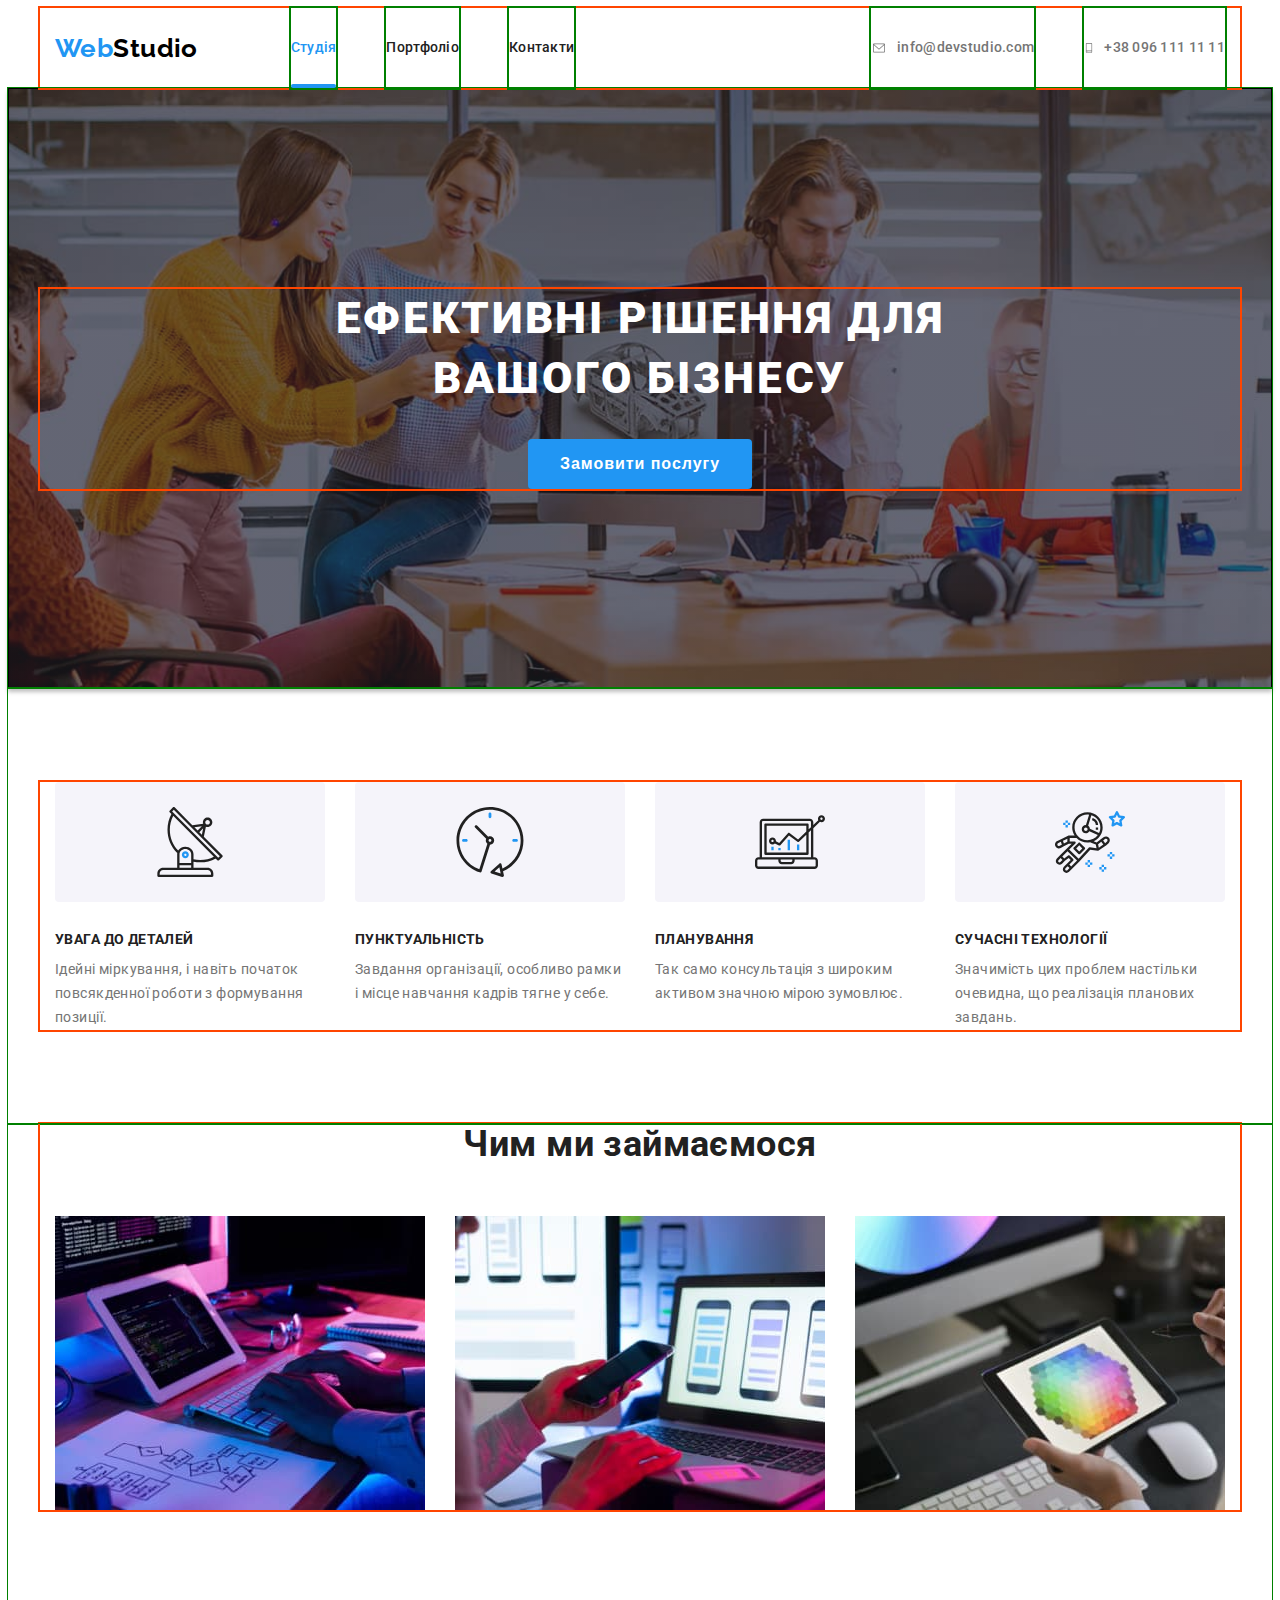
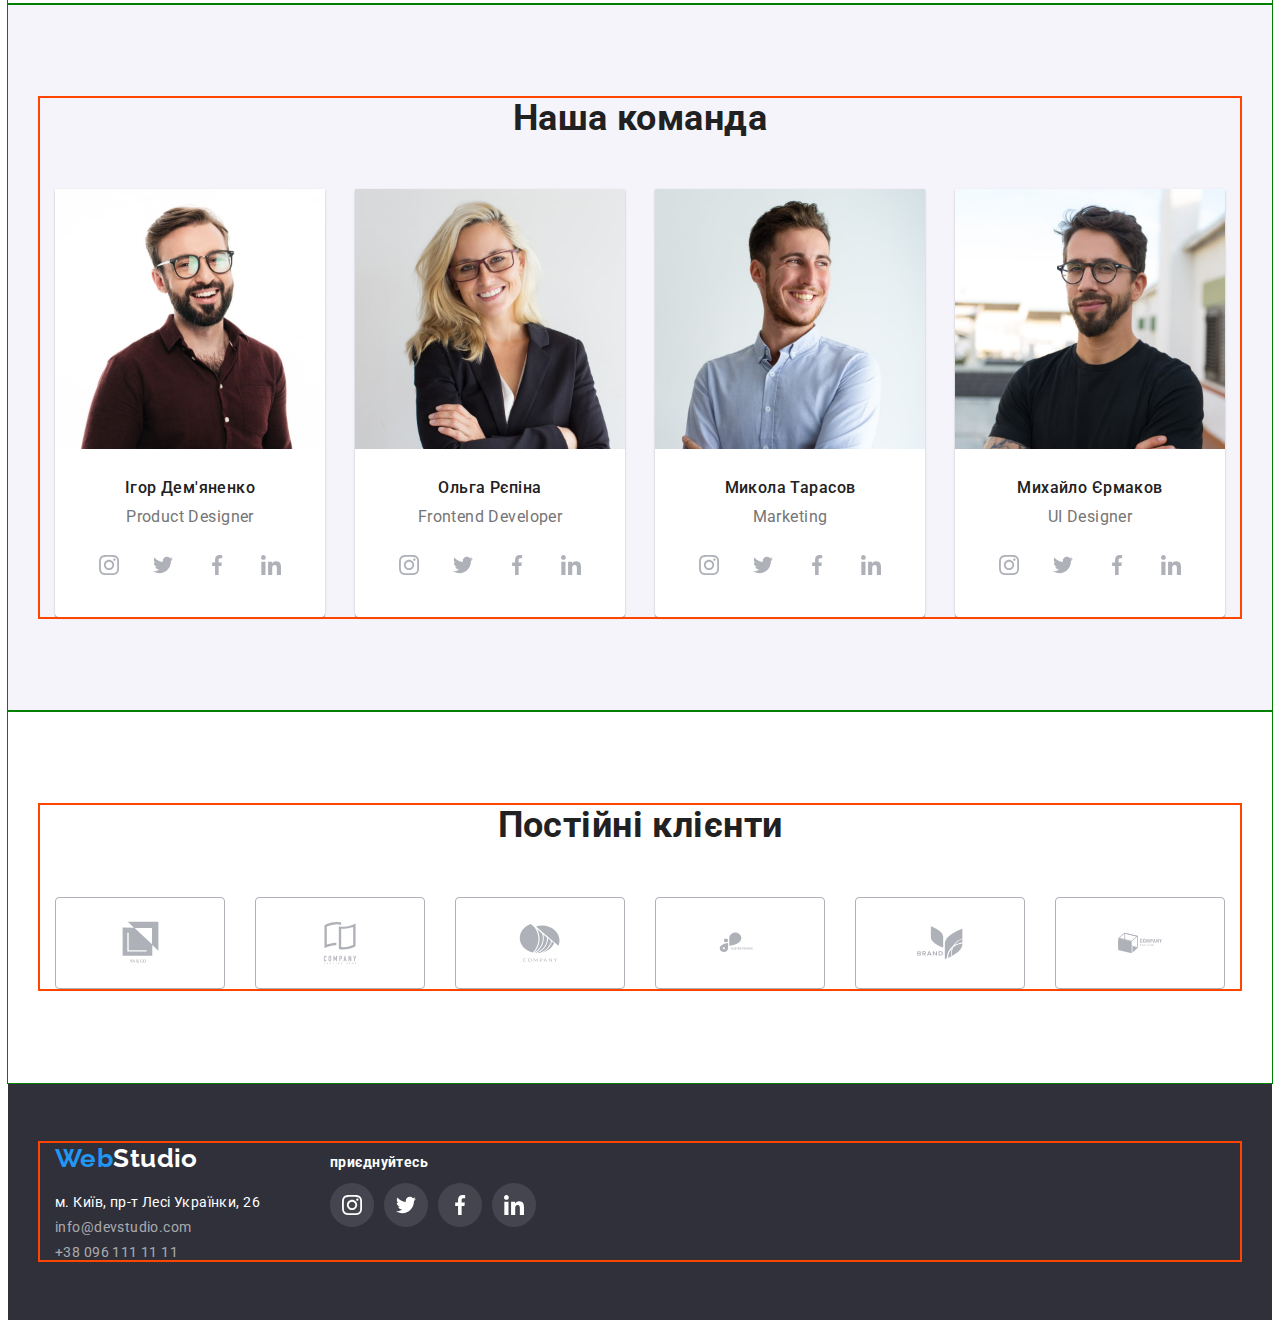
==== index.html @ ddd6ce4f "Initial commit" ====
<!DOCTYPE html>
<html lang="uk">
  <head>
    <meta charset="UTF-8" />
    <meta http-equiv="X-UA-Compatible" content="IE=edge" />
    <meta name="viewport" content="width=device-width, initial-scale=1.0" />

    <title>WebStudio</title>
    <!-- favicon -->
    <link rel="apple-touch-icon" sizes="180x180" href="./favicon/" />
    <link rel="icon" type="image/png" sizes="32x32" href="./favicon//favicon-32x32.png" />
    <link rel="icon" type="image/png" sizes="16x16" href="./favicon//favicon-16x16.png" />
    <link rel="manifest" href="./favicon//site.webmanifest" />
    <link rel="mask-icon" href="./favicon//safari-pinned-tab.svg" color="#5bbad5" />
    <meta name="msapplication-TileColor" content="#da532c" />
    <meta name="theme-color" content="#ffffff" />

    <!-- fonts -->
    <link rel="preconnect" href="https://fonts.googleapis.com" />
    <link rel="preconnect" href="https://fonts.gstatic.com" crossorigin />
    <link
      href="https://fonts.googleapis.com/css2?family=Raleway:wght@700&family=Roboto:wght@400;500;700;900&display=swap"
      rel="stylesheet"
    />

    <!-- --normolize-- -->
    <link
      rel="stylesheet"
      href="https://cdnjs.cloudflare.com/ajax/libs/modern-normalize/1.1.0/modern-normalize.min.css"
      integrity="sha512-wpPYUAdjBVSE4KJnH1VR1HeZfpl1ub8YT/NKx4PuQ5NmX2tKuGu6U/JRp5y+Y8XG2tV+wKQpNHVUX03MfMFn9Q=="
      crossorigin="anonymous"
      referrerpolicy="no-referrer"
    />
    <!-- style -->
    <link rel="stylesheet" href="./styles/style.css" />
  </head>

  <body>
    <header class="header">
      <div class="header-conteiner container">
        <nav class="header-nav">
          <a class="logo link" lang="en" href="./index.html"
            >Web<span class="header-logo-color">Studio</span></a
          >
          <ul class="header-menu list">
            <li class="header-menu-item item">
              <a class="header-nav-link link current" href="./index.html">Студія</a>
            </li>
            <li class="header-menu-item item">
              <a class="header-nav-link link" href="./portfolio.html">Портфоліо</a>
            </li>
            <li class="header-menu-item item">
              <a class="header-nav-link link" href="">Контакти</a>
            </li>
          </ul>
        </nav>
        <ul class="contacts-nav list">
          <li class="header-contacs-item item">
            <a class="header-contacs link" href="mailto:info@devstudio.com">
              <svg class="contacts-icon icon" width="16" ; height="12" ;>
                <use href="./images/sprite_orig.svg#icon-envelope"></use>
              </svg>
              info@devstudio.com
            </a>
          </li>
          <li class="header-contacs-item item">
            <a class="header-contacs link" href="tel:+380961111111"
              ><svg class="contacts-icon icon" width="10" ; height="16" ;>
                <use href="./images/sprite_orig.svg#icon-phone"></use>
              </svg>
              +38 096 111 11 11
            </a>
          </li>
        </ul>
      </div>
    </header>

    <main>
      <!-- ------------- HERO ---------------- -->
      <section class="hero section">
        <div class="container">
          <h1 class="hero-title">Ефективні рішення для вашого бізнесу</h1>
          <button class="hero-button" type="button">Замовити послугу</button>
        </div>
      </section>

      <!-- ------------ ADVANTAGE ----------- -->

      <section class="advantage section">
        <!-- прихований заголовок -->
        <div class="container">
          <h2 class=".section-title visually-hidden">Переваги</h2>
          <ul class="advantage-list list">
            <li class="advantage-item icon-antenna">
              <div class="advantage-icon-wrapper">
                <svg class="advantage-icon" width="70px" ; height="70px" ;>
                  <use href="./images/sprite_orig.svg#icon-antenna"></use>
                </svg>
              </div>
              <h3 class="advantage-title">УВАГА ДО ДЕТАЛЕЙ</h3>
              <p class="advantage-text">
                Ідейні міркування, і навіть початок повсякденної роботи з формування позиції.
              </p>
            </li>
            <li class="advantage-item icon-clock">
              <div class="advantage-icon-wrapper">
                <svg class="advantage-icon" width="70px" ; height="70px" ;>
                  <use href="./images/sprite_orig.svg#icon-clock"></use>
                </svg>
              </div>
              <h3 class="advantage-title">ПУНКТУАЛЬНІСТЬ</h3>
              <p class="advantage-text">
                Завдання організації, особливо рамки і місце навчання кадрів тягне у себе.
              </p>
            </li>
            <li class="advantage-item icon-diagram">
              <div class="advantage-icon-wrapper">
                <svg class="advantage-icon" width="70px" ; height="70px" ;>
                  <use href="./images/sprite_orig.svg#icon-diagram"></use>
                </svg>
              </div>
              <h3 class="advantage-title">ПЛАНУВАННЯ</h3>
              <p class="advantage-text">
                Так само консультація з широким активом значною мірою зумовлює.
              </p>
            </li>
            <li class="advantage-item icon-astronaut">
              <div class="advantage-icon-wrapper">
                <svg class="advantage-icon" width="70px" ; height="70px" ;>
                  <use href="./images/sprite_orig.svg#icon-astronaut"></use>
                </svg>
              </div>
              <h3 class="advantage-title">СУЧАСНІ ТЕХНОЛОГІЇ</h3>
              <p class="advantage-text">
                Значимість цих проблем настільки очевидна, що реалізація планових завдань.
              </p>
            </li>
          </ul>
        </div>
      </section>
      <!-- ------------ ACTION ------------ -->

      <section class="action section">
        <div class="container">
          <h2 class="section-title">Чим ми займаємося</h2>
          <ul class="action-list list">
            <li class="action-img item">
              <img src="./images/img1.jpg" alt="Посилвння на курс №1" width="370" />
            </li>
            <li class="action-img item">
              <img src="./images/img2.jpg" alt="Посилвння на курс №2" width="370" />
            </li>
            <li class="action-img item">
              <img src="./images/img3.jpg" alt="Посилвння на курс №3" width="370" />
            </li>
          </ul>
        </div>
      </section>

      <!------------------ TEAM ---------------->

      <section class="team section">
        <div class="container">
          <h2 class="section-title">Наша команда</h2>
          <ul class="team-list list">
            <li class="team-item item">
              <img
                class="team-img"
                src="./images/ProductDesigner.jpg"
                alt="Фото Дизайнера "
                width="270"
              />
              <h3 class="team-title">Ігор Дем'яненко</h3>
              <p class="team-text" lang="en">Product Designer</p>
              <div class="team-social">
                <ul class="team-social-list list">
                  <li class="team-social-item item">
                    <a
                      class="team-soc-link link"
                      href="https://www.instagram.com/"
                      target="_blank"
                      rel="noopenet noreferrer nofollow"
                    >
                      <svg class="team-icon icon" width="20px" height="20px">
                        <use href="./images/sprite_orig.svg#icon-instagram"></use>
                      </svg>
                    </a>
                  </li>
                  <li class="team-social-item item">
                    <a
                      class="team-soc-link link"
                      href="https://twitter.com/?lang=ru"
                      target="_blank"
                      rel="noopenet noreferrer nofollow"
                    >
                      <svg class="team-icon icon" width="20" height="20">
                        <use href="./images/sprite_orig.svg#icon-twitter"></use>
                      </svg>
                    </a>
                  </li>
                  <li class="team-social-item item">
                    <a
                      class="team-soc-link link"
                      href="https://www.facebook.com/"
                      target="_blank"
                      rel="noopenet noreferrer nofollow"
                    >
                      <svg class="team-icon icon" width="20" height="20">
                        <use href="./images/sprite_orig.svg#icon-facebook"></use>
                      </svg>
                    </a>
                  </li>
                  <li class="team-social-item item">
                    <a
                      class="team-soc-link link"
                      href="https://www.linkedin.com/"
                      target="_blank"
                      rel="noopenet noreferrer nofollow"
                      ><svg class="team-icon icon" width="20" height="20">
                        <use href="./images/sprite_orig.svg#icon-linkedin"></use>
                      </svg>
                    </a>
                  </li>
                </ul>
              </div>
            </li>
            <li class="team-item item">
              <img
                class="team-img"
                src="./images/FrontendDeveloper.jpg"
                alt="Фото Фронтенд-розробника"
                width="270"
              />
              <h3 class="team-title">Ольга Рєпіна</h3>
              <p class="team-text">Frontend Developer</p>
              <div class="team-social">
                <ul class="team-social-list list">
                  <li class="team-social-item item">
                    <a
                      class="team-soc-link link"
                      href="https://www.instagram.com/"
                      target="_blank"
                      rel="noopenet noreferrer nofollow"
                    >
                      <svg class="team-icon icon" width="20px" height="20px">
                        <use href="./images/sprite_orig.svg#icon-instagram"></use>
                      </svg>
                    </a>
                  </li>
                  <li class="team-social-item item">
                    <a
                      class="team-soc-link link"
                      href="https://twitter.com/?lang=ru"
                      target="_blank"
                      rel="noopenet noreferrer nofollow"
                    >
                      <svg class="team-icon icon" width="20" height="20">
                        <use href="./images/sprite_orig.svg#icon-twitter"></use>
                      </svg>
                    </a>
                  </li>
                  <li class="team-social-item item">
                    <a
                      class="team-soc-link link"
                      href="https://www.facebook.com/"
                      target="_blank"
                      rel="noopenet noreferrer nofollow"
                    >
                      <svg class="team-icon icon" width="20" height="20">
                        <use href="./images/sprite_orig.svg#icon-facebook"></use>
                      </svg>
                    </a>
                  </li>
                  <li class="team-social-item item">
                    <a
                      class="team-soc-link link"
                      href="https://www.linkedin.com/"
                      target="_blank"
                      rel="noopenet noreferrer nofollow"
                      ><svg class="team-icon icon" width="20" height="20">
                        <use href="./images/sprite_orig.svg#icon-linkedin"></use>
                      </svg>
                    </a>
                  </li>
                </ul>
              </div>
            </li>
            <li class="team-item item">
              <img
                class="team-img"
                src="./images/Marketing.jpg"
                alt="Фото маркитолога"
                width="270"
              />
              <h3 class="team-title">Микола Тарасов</h3>
              <p class="team-text" lang="en">Marketing</p>
              <div class="team-social">
                <ul class="team-social-list list">
                  <li class="team-social-item item">
                    <a
                      class="team-soc-link link"
                      href="https://www.instagram.com/"
                      target="_blank"
                      rel="noopenet noreferrer nofollow"
                    >
                      <svg class="team-icon icon" width="20px" height="20px">
                        <use href="./images/sprite_orig.svg#icon-instagram"></use>
                      </svg>
                    </a>
                  </li>
                  <li class="team-social-item item">
                    <a
                      class="team-soc-link link"
                      href="https://twitter.com/?lang=ru"
                      target="_blank"
                      rel="noopenet noreferrer nofollow"
                    >
                      <svg class="team-icon icon" width="20" height="20">
                        <use href="./images/sprite_orig.svg#icon-twitter"></use>
                      </svg>
                    </a>
                  </li>
                  <li class="team-social-item item">
                    <a
                      class="team-soc-link link"
                      href="https://www.facebook.com/"
                      target="_blank"
                      rel="noopenet noreferrer nofollow"
                    >
                      <svg class="team-icon icon" width="20" height="20">
                        <use href="./images/sprite_orig.svg#icon-facebook"></use>
                      </svg>
                    </a>
                  </li>
                  <li class="team-social-item item">
                    <a
                      class="team-soc-link link"
                      href="https://www.linkedin.com/"
                      target="_blank"
                      rel="noopenet noreferrer nofollow"
                      ><svg class="team-icon icon" width="20" height="20">
                        <use href="./images/sprite_orig.svg#icon-linkedin"></use>
                      </svg>
                    </a>
                  </li>
                </ul>
              </div>
            </li>
            <li class="team-item item">
              <img
                class="team-img"
                src="./images/UIDesigner.jpg"
                alt="фото Дизайнера інтерфейсу користувача"
                width="270"
              />
              <h3 class="team-title">Михайло Єрмаков</h3>
              <p class="team-text" lang="en">UI Designer</p>
              <div class="team-social">
                <ul class="team-social-list list">
                  <li class="team-social-item item">
                    <a
                      class="team-soc-link link"
                      href="https://www.instagram.com/"
                      target="_blank"
                      rel="noopenet noreferrer nofollow"
                    >
                      <svg class="team-icon icon" width="20px" height="20px">
                        <use href="./images/sprite_orig.svg#icon-instagram"></use>
                      </svg>
                    </a>
                  </li>
                  <li class="team-social-item item">
                    <a
                      class="team-soc-link link"
                      href="https://twitter.com/?lang=ru"
                      target="_blank"
                      rel="noopenet noreferrer nofollow"
                    >
                      <svg class="team-icon icon" width="20" height="20">
                        <use href="./images/sprite_orig.svg#icon-twitter"></use>
                      </svg>
                    </a>
                  </li>
                  <li class="team-social-item item">
                    <a
                      class="team-soc-link link"
                      href="https://www.facebook.com/"
                      target="_blank"
                      rel="noopenet noreferrer nofollow"
                    >
                      <svg class="team-icon icon" width="20" height="20">
                        <use href="./images/sprite_orig.svg#icon-facebook"></use>
                      </svg>
                    </a>
                  </li>
                  <li class="team-social-item item">
                    <a
                      class="team-soc-link link"
                      href="https://www.linkedin.com/"
                      target="_blank"
                      rel="noopenet noreferrer nofollow"
                      ><svg class="team-icon icon" width="20" height="20">
                        <use href="./images/sprite_orig.svg#icon-linkedin"></use>
                      </svg>
                    </a>
                  </li>
                </ul>
              </div>
            </li>
          </ul>
        </div>
      </section>
      <!-- -------------- CLIENT -------------- -->
      <section class="client section">
        <div class="container">
          <h2 class="section-title">Постійні клієнти</h2>
          <ul class="client-list list">
            <li class="client-item item">
              <a class="client-link link" href="">
                <svg class="client-icon-soc icon" width="41px" height="46.7px">
                  <use href="./images/sprite_orig.svg#icon-client-1"></use>
                </svg>
              </a>
            </li>
            <li class="client-item item">
              <a class="client-link link" href="">
                <svg class="client-icon-soc icon" width="42px" height="52px">
                  <use href="./images/sprite_orig.svg#icon-client-2"></use>
                </svg>
              </a>
            </li>
            <li class="client-item item">
              <a class="client-link link" href="">
                <svg class="client-icon-soc icon" width="43.46px" height="41.18px">
                  <use href="./images/sprite_orig.svg#icon-client-3"></use>
                </svg>
              </a>
            </li>
            <li class="client-item item">
              <a class="client-link link" href="">
                <svg class="client-icon-soc icon" wight="84.44px" height="40.62px">
                  <use href="./images/sprite_orig.svg#icon-client-4"></use>
                </svg>
              </a>
            </li>
            <li class="client-item item">
              <a class="client-link link" href=""
                ><svg class="client-icon-soc icon" wight="63.54px" height="45.43px">
                  <use href="./images/sprite_orig.svg#icon-client-5"></use>
                </svg>
              </a>
            </li>
            <li class="client-item item">
              <a class="client-link link" href="">
                <svg class="client-icon-soc icon" wight="93.79x" height="43.79px">
                  <use href="./images/sprite_orig.svg#icon-client-6"></use>
                </svg>
              </a>
            </li>
          </ul>
        </div>
      </section>
    </main>

    <!-- -------------- FOOTER -------------- -->

    <footer class="footer">
      <div class="footer-wrapper container">
        <div class="position-footer">
          <a class="logo link" href="./index.html" lang="en">
            Web<span class="footeer-logo-color">Studio</span></a
          >
          <address class="addres">
            <ul class="section-list list">
              <li class="addres-item item">
                <a
                  class="addres-map link"
                  href="https://goo.gl/maps/US4AF3qVMDQXfiKQA"
                  target="_blank"
                  rel="noopenet noreferrer nofollow"
                >
                  м. Київ, пр-т Лесі Українки, 26
                </a>
              </li>
              <li class="addres-item item">
                <a class="addres-link link" href="malito:info@devstudio.com">
                  info@devstudio.com
                </a>
              </li>
              <li class="addres-item item">
                <a class="addres-link link" href="tel:+380961111111"> +38 096 111 11 11 </a>
              </li>
            </ul>
          </address>
        </div>
        <div class="position">
          <p class="social-text">приєднуйтесь</p>
          <ul class="social-list list">
            <li class="social-item item">
              <a
                class="social-link link aria-label='instagram'"
                href="https://www.instagram.com/"
                target="_blank"
                rel="noopenet noreferrer nofollow"
              >
                <svg class="foter-soc-icon" width="20px" heigh="20px">
                  <use href="./images/sprite_orig.svg#icon-instagram"></use>
                </svg>
              </a>
            </li>
            <li class="social-item item">
              <a
                class="social-link link aria-label='twiter'"
                href="https://twitter.com/?lang=ru"
                target="_blank"
                rel="noopenet noreferrer nofollow"
              >
                <svg class="foter-soc-icon" width="20px" heigh="20px">
                  <use href="./images/sprite_orig.svg#icon-twitter"></use>
                </svg>
              </a>
            </li>
            <li class="social-item item">
              <a
                class="social-link link aria-label='facebook'"
                href="https://www.facebook.com/"
                target="_blank"
                rel="noopenet noreferrer nofollow"
              >
                <svg class="foter-soc-icon" width="20px" heigh="20px">
                  <use href="./images/sprite_orig.svg#icon-facebook"></use>
                </svg>
              </a>
            </li>
            <li class="social-item item">
              <a
                class="social-link link aria-label='linkidin'"
                href="https://www.linkedin.com/"
                target="_blank"
                rel="noopenet noreferrer nofollow"
              >
                <svg class="foter-soc-icon" width="20px" heigh="20px">
                  <use href="./images/sprite_orig.svg#icon-linkedin"></use>
                </svg>
              </a>
            </li>
          </ul>
        </div>
      </div>
    </footer>
  </body>
</html>
---- styles/style.css ----
/*------------- ROOT -------------*/
:root {
  --main-text-color: #212121;
  --main-fonts-family: 'Roboto', sans-serif;
  --main-backgraund-color: #ffffff;

  --content-text-colot: #757575;
  --second-text-color: #ffffff;
  --accent-color: #2196f3;

  --bacgraund-color: #2f303a;
  --second-backgraund-color: #f5f4fa;
}
/*-------------reset-------------*/

html {
  box-sizing: border-box;
}

*,
*::after,
*::before {
  box-sizing: inherit;
}
/* Стили для обнуления верхних отступов у элементов */
h1,
h2,
h3,
h4,
h5,
h6,
p {
  margin: 0;
}
/* Класс для обнуления базовых свойств у списков (ul) */
.list {
  list-style: none;
  padding-left: 0;
  margin: 0;
}
/* Класс для обнуления базовых свойств у ссылок */
.link {
  text-decoration: none;
  color: inherit;
}
/* Свойства для корректного отображения картинок */
img {
  display: block;
  max-width: 100%;
  height: auto;
}
/* Свойства для обнуления курсива у address */

address {
  font-style: normal;
}

/* utils */
.container {
  width: 1200px;
  padding-left: 15px;
  padding-right: 15px;
  margin: 0 auto;

  outline: 2px solid orangered;
}

.section {
  padding: 94px 0px;
  outline: 1px solid green;
}

/* .icon {
  fill: #afb1b8;
} */

.visually-hidden {
  position: absolute;
  width: 1px;
  height: 1px;
  margin: -1px;
  border: 0;
  padding: 0;
  white-space: nowrap;
  clip-path: inset(100%);
  clip: rect(0 0 0 0);
  overflow: hidden;
}

/*------------- ALL -------------*/
body {
  font-family: var(--main-fonts-family);
  letter-spacing: 0.03em;
  font-size: 14px;
  color: var(--main-text-color);
  background-color: var(--main-backgraund-color);
}

/*------------- HEADER -------------*/

.header-conteiner {
  display: flex;
}

.header-nav {
  display: flex;
  align-items: center;
}

.header-menu {
  display: flex;
  margin-left: 93px;
}

.contacts-nav {
  display: flex;
  margin-left: auto;
}

.logo {
  font-family: Raleway, sans-serif;
  font-weight: 700;
  font-size: 26px;
  line-height: 1.19;
  color: var(--accent-color);
}
.header-logo-color {
  color: #000000;
}

.header-menu-item:not(:last-child) {
  margin-right: 50px;
}

.header-nav-link {
  display: block;
  padding: 32px 0px;

  color: var(--main-text-color);
  font-weight: 500;
  line-height: 1.14;
  letter-spacing: 0.02em;

  transition: color 250ms linear;
  position: relative;

  outline: 2px solid green;
}

.header-nav-link.current::after {
  content: '';
  position: absolute;
  bottom: 0;
  width: 100%;
  left: 0;
  height: 4px;
  background: #2196f3;
  border-radius: 2px;
}

.header-contacs {
  display: flex;
  align-items: center;
  gap: 10px;
  padding: 32px 0px;

  font-weight: 500;
  line-height: 1.14;
  letter-spacing: 0.02em;
  color: var(--content-text-colot);

  transition: color 250ms linear;
  position: relative;

  outline: 2px solid green;
}

.header-contacs-item:not(:last-child) {
  margin-right: 50px;
}

.header-contacs-item {
  display: flex;
  gap: 10px;
  align-items: center;
}

.contacts-icon {
  fill: currentColor;
}

/* .header-contacs::before {
  content: '';
  display: inline-block;
  width: 16px;
  height: 16px;
  margin-right: 10px;
  background-image: url(../images/decor/envelope.svg);
  background-size: 16px;
  background-repeat: no-repeat;
  background-position: bottom;
} */

.header-nav-link:hover,
.header-nav-link:focus,
.header-nav-link:active,
.header-contacs:hover,
.header-contacs:focus,
.header-contacs:active {
  color: var(--accent-color);
}
.contacts-icon:hover {
  color: var(--accent-color);
}

.header-nav-link.link.current {
  color: var(--accent-color);
}

/*--------------- HERO ---------- */

.hero {
  max-width: 1600px;
  height: 600px;
  margin-left: auto;
  margin-right: auto;

  text-align: center;
  padding-top: 200px;
  padding-bottom: 200px;

  background-image: linear-gradient(rgba(47, 48, 58, 0.4), rgba(47, 48, 58, 0.4)),
    url(../images/hero/hero_bg.jpg);
  background-repeat: no-repeat;
  background-position: center;
  background-size: cover;
  background-color: #c4c4c4;

  border: 1px solid #000000;
  box-shadow: 0px 4px 4px rgba(0, 0, 0, 0.25);
}

.hero-title {
  font-weight: 900;
  font-size: 44px;
  line-height: 1.36;
  letter-spacing: 0.06em;
  text-transform: uppercase;
  width: 696px;
  color: var(--second-text-color);

  margin-left: auto;
  margin-right: auto;
  margin-bottom: 30px;
}

.hero-button {
  font-weight: 700;
  font-size: 16px;
  line-height: 1.87;
  min-width: 216px;
  height: 50px;
  align-items: center;
  letter-spacing: 0.06em;

  color: var(--second-text-color);
  background: var(--accent-color);
  cursor: pointer;

  padding: 10px 32px;
  border-radius: 4px;
  border: none;
}

/*------------- ADVANTAGE -------------*/

.section-title {
  font-size: 36px;
  line-height: 1.16;
  text-align: center;
  margin-bottom: 50px;
}

.advantage-title {
  font-size: 14px;
  line-height: 1.14;
  text-transform: uppercase;
  margin-bottom: 10px;
}

.advantage-list {
  display: flex;
  gap: 30px;
}

.advantage-item {
  width: 270px;
}

.advantage-icon-wrapper {
  display: flex;
  align-items: center;
  justify-content: center;
  height: 120px;
  background-color: var(--second-backgraund-color);
  border-radius: 4px;
  /* margin: 30px auto; */
  margin-bottom: 30px;
  margin-left: auto;
  margin-right: auto;
}

/* .advantage-item::before {
  content: '';
  display: block;
  height: 120px;
  margin-bottom: 30px;
  background-size: 70px 70px;
  background-repeat: no-repeat;
  background-position: center;
  background-color: #f5f4fa;
  border-radius: 4px;
}
.advantage-item.icon-antenna::before {
  background-image: url(../images/decor/antenna.svg);
}
.advantage-item.icon-clock::before {
  background-image: url(../images/decor/clock.svg);
}
.advantage-item.icon-diagram::before {
  background-image: url(../images/decor/diagram.svg);
}
.advantage-item.icon-astronaut::before {
  background-image: url(../images/decor/astronaut.svg);
} */

.advantage-text {
  line-height: 1.71;
  color: var(--content-text-colot);
}

/*------------- ACTION -------------*/
.action {
  padding-top: 0px;
}

.action-list {
  display: flex;
  gap: 30px;
}

/*------------- TEAM -------------*/
.team {
  background-color: var(--second-backgraund-color);
}

.team-img {
  margin-bottom: 30px;
}
.team-title {
  font-weight: 500;
  font-size: 16px;
  line-height: 1.18;
  text-align: center;
  margin-bottom: 10px;
}

.team-list {
  display: flex;
  gap: 30px;
}

.team-item {
  background-color: var(--main-backgraund-color);
  padding-bottom: 30px;
  box-shadow: 0px 1px 3px rgba(0, 0, 0, 0.12), 0px 1px 1px rgba(0, 0, 0, 0.14),
    0px 2px 1px rgba(0, 0, 0, 0.2);
  border-radius: 0px 0px 4px 4px;
}

.team-text {
  font-size: 16px;
  line-height: 1.18;
  text-align: center;
  color: var(--content-text-colot);
  margin-bottom: 16px;
}

.team-social-list {
  display: flex;
  justify-content: center;
  gap: 10px;
}

.team-soc-link {
  display: flex;
  align-items: center;
  justify-content: center;
  width: 44px;
  height: 44px;
  fill: #afb1b8;
  border-radius: 50%;

  transition: fill 250ms linear, background-color 250ms linear;
  position: relative;
}

.team-soc-link:hover,
.team-soc-link:focus {
  background-color: var(--accent-color);
  fill: #ffffff;
}

/* ------------ CLIENT ------------ */
.client-list {
  display: flex;
  align-items: center;
  gap: 30px;
  align-items: center;
  justify-content: center;
}

.client-link {
  display: flex;
  align-items: center;
  justify-content: center;
  fill: #afb1b8;
  width: 170px;
  height: 92px;
  border: 1px solid #afb1b8;
  border-radius: 4px;

  transition: fill 250ms linear, background-color 250ms linear;
  position: relative;
}

.client-link:hover,
.client-link:focus,
.client-link:active {
  border-color: var(--accent-color);
  fill: var(--accent-color);
}

/*------------- FOOTER -------------*/
.footer-wrapper {
  display: flex;
  gap: 70px;
  align-items: baseline;
}

.position-footer {
  display: flex;
  flex-direction: column;
}

.position {
  display: flex;
  flex-direction: column;
}

footer {
  background: var(--bacgraund-color);
  padding: 60px 0px;
}

.footeer-logo-color {
  color: var(--second-text-color);
}

.footer .logo {
  display: block;
  margin-bottom: 20px;
}

.address {
  font-style: normal;
  line-height: 1.71;
  color: var(--second-text-color);
}

.section-list {
  display: flex;
  flex-direction: column;
  gap: 9px;
}

/* .addres-item:not(:last-chils) {
    margin-bottom: 9px;
} */

.addres-map {
  color: var(--second-text-color);
}
.addres-map:active {
  color: var(--accent-color);
}

.addres-link {
  font-weight: 400;
  font-size: 14px;
  line-height: 1.71px;
  letter-spacing: 0.03em;
  color: rgba(255, 255, 255, 0.6);

  transition: color 250ms linear;
  position: relative;
}

.addres-link:hover,
.addres-link:focus {
  color: var(--accent-color);
}

/* ------------- social ------------- */

.social-text {
  font-weight: 700;
  line-height: 1.14px;
  color: #ffffff;
  margin-bottom: 20px;
}

.social-list {
  display: flex;
  gap: 10px;
  /* align-items: center;
  justify-content: center; */
}

.social-link {
  display: flex;
  align-items: center;
  justify-content: center;
  width: 44px;
  height: 44px;
  background-image: linear-gradient(rgba(255, 255, 255, 0.1), rgba(255, 255, 255, 0.1));
  border-radius: 50%;

  transition: fill 250ms linear, background-color 250ms linear;
  position: relative;
}

.social-link:hover {
  background-color: var(--accent-color);
}

.foter-soc-icon {
  fill: #ffffff;
}

/*************** PORFOLIO ****************/

/*------------- filtre -------------*/

.filtr-list {
  display: flex;
  justify-content: center;
  gap: 8px;
  margin-bottom: 50px;
}

.filtre-btn {
  font-weight: 500;
  font-family: inherit;
  font-size: 16px;
  line-height: 1.62px;
  text-align: center;
  color: var(--top-text-color);
  height: 38px;
  background-color: var(--second-backgraund-color);
  border: none;
  border-radius: 4px;
  cursor: pointer;

  padding: 6px 25px;
}

.filtre-btn:hover,
.filtre-btn:focus {
  color: var(--second-text-color);
  background: var(--accent-color);
  box-shadow: 0px 3px 1px rgba(0, 0, 0, 0.1), 0px 1px 2px rgba(0, 0, 0, 0.08),
    0px 2px 2px rgba(0, 0, 0, 0.12);
}

.filtre-btn .current {
  background-color: var(--accent-color);
  color: var(--second-text-color);
}

.portfolio-list {
  display: flex;
  flex-wrap: wrap;
  gap: 30px;
  padding-bottom: 20px;
}

.portfolio-item {
  width: 370px;
  border: 1px solid #eeeeee;
}

.portfolio-item:hover {
  box-shadow: 0px 1px 1px rgba(0, 0, 0, 0.12), 0px 4px 4px rgba(0, 0, 0, 0.06),
    1px 4px 6px rgba(0, 0, 0, 0.16);
}

.portfolio-wraper {
  padding: 20px 24px;
}

.portfolio-title {
  font-size: 18px;
  line-height: 2;
  letter-spacing: 0.06em;
  margin-bottom: 4px;
}

.portfolio-text {
  font-size: 16px;
  line-height: 1.88;
  color: var(--content-text-colot);
}

/* #2196f3 */

/* fill="#afb1b8" style="fill: var(--color1, #afb1b8)" */
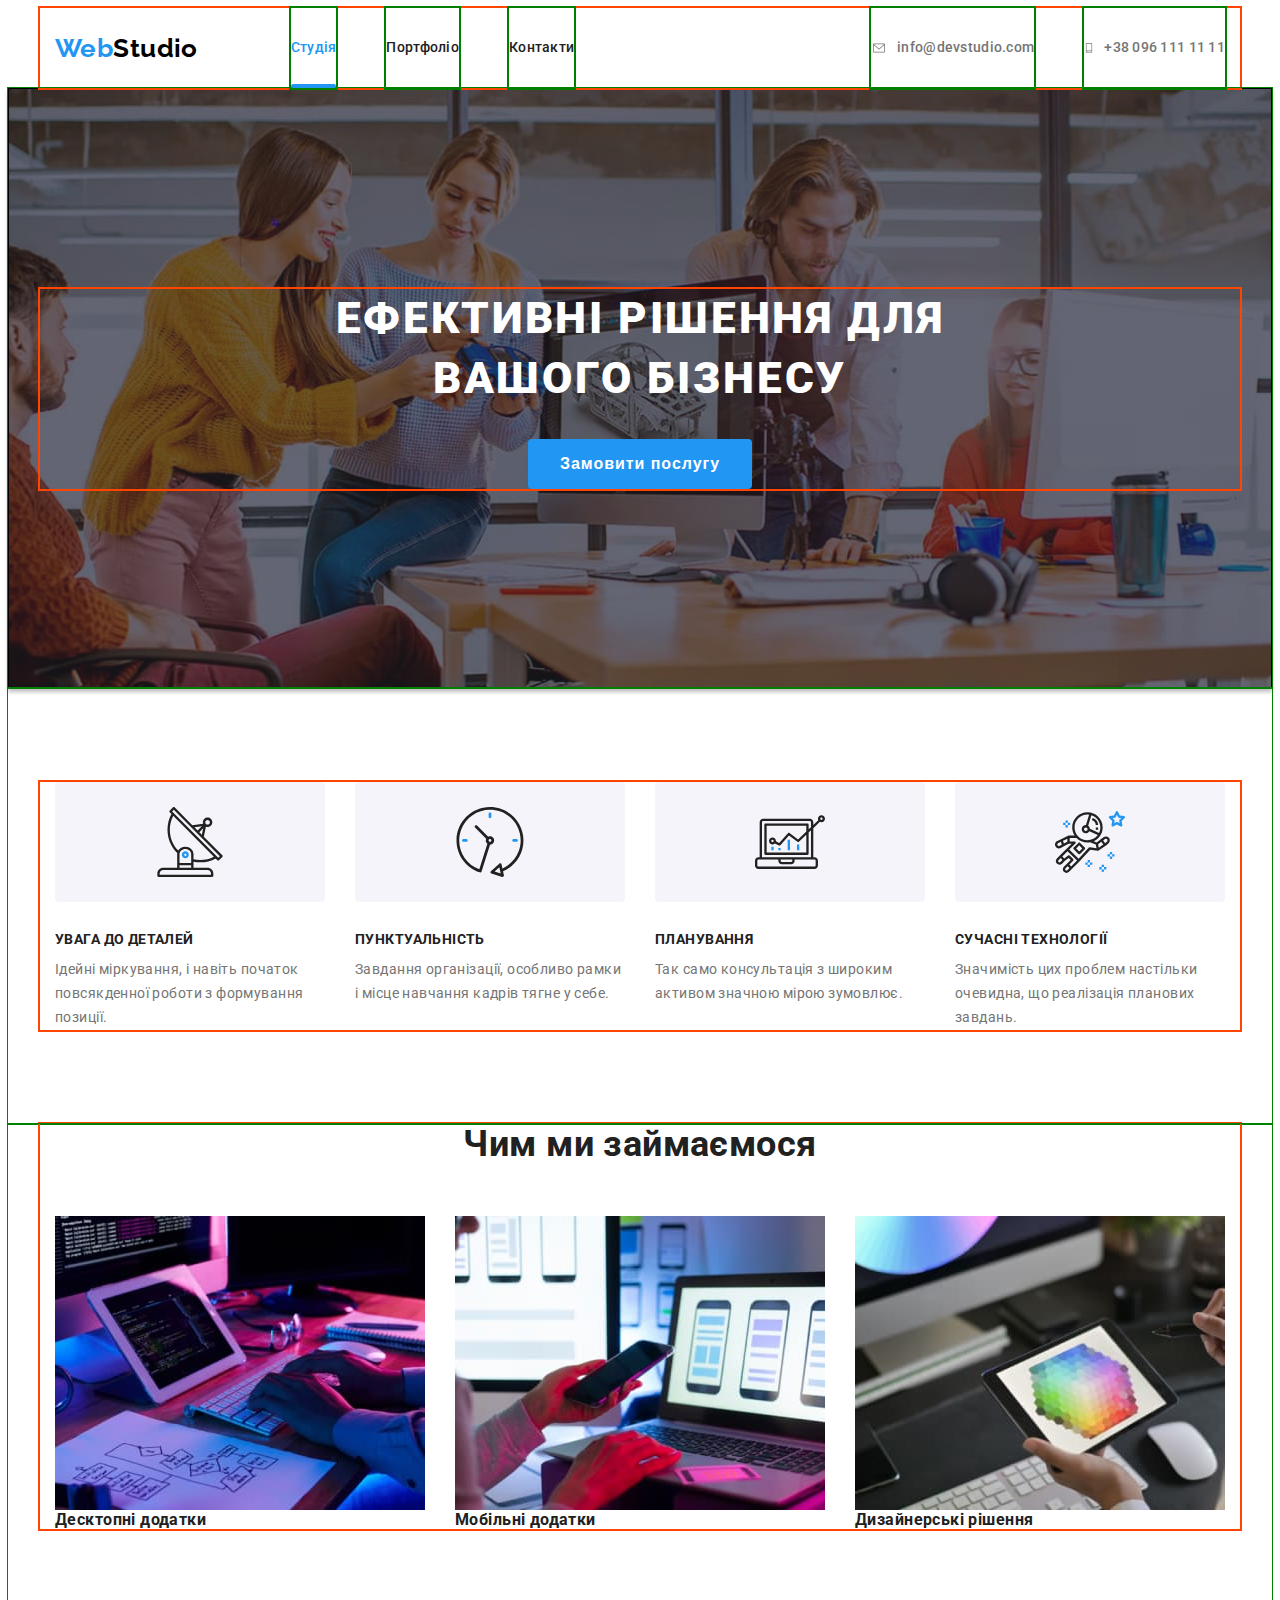
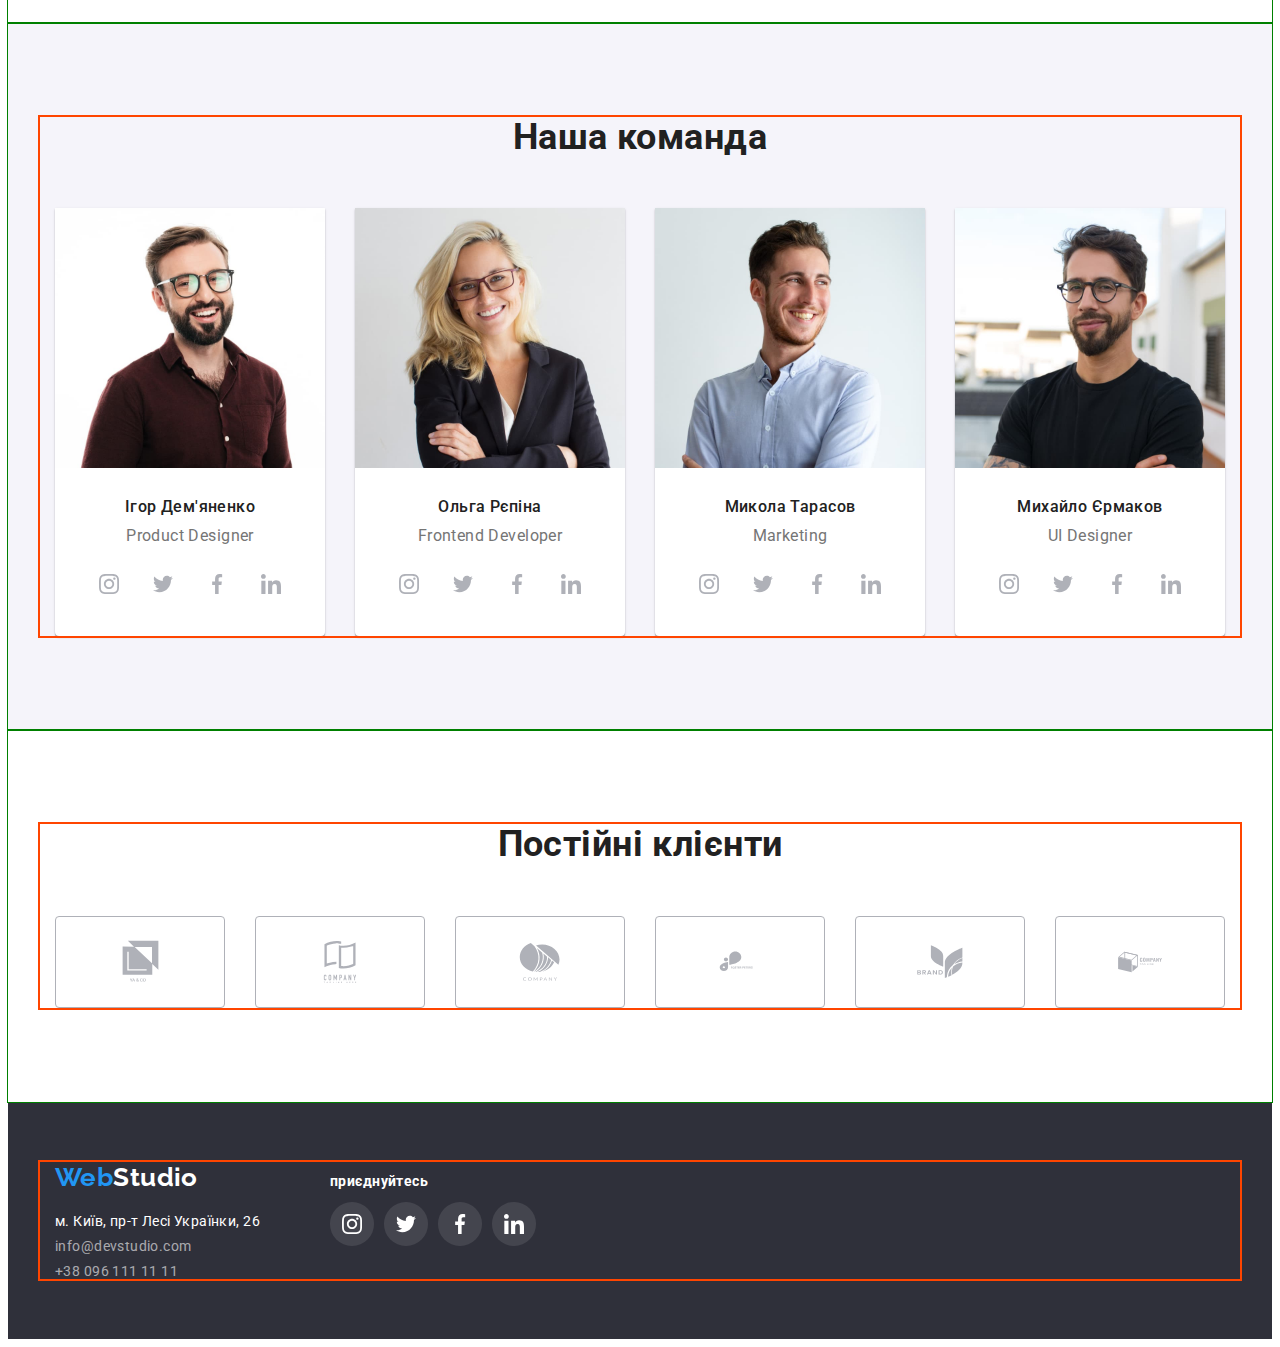
==== commit b64067aa: "Update index.html" ====
--- a/index.html
+++ b/index.html
@@ -146,12 +146,16 @@
           <ul class="action-list list">
             <li class="action-img item">
               <img src="./images/img1.jpg" alt="Посилвння на курс №1" width="370" />
+              <h3 class="action-text">Десктопні додатки</h3>
+
             </li>
             <li class="action-img item">
               <img src="./images/img2.jpg" alt="Посилвння на курс №2" width="370" />
+              <h3 class="action-text">Мобільні додатки</h3>
             </li>
             <li class="action-img item">
               <img src="./images/img3.jpg" alt="Посилвння на курс №3" width="370" />
+              <h3 class="action-text">Дизайнерські рішення</h3>
             </li>
           </ul>
         </div>
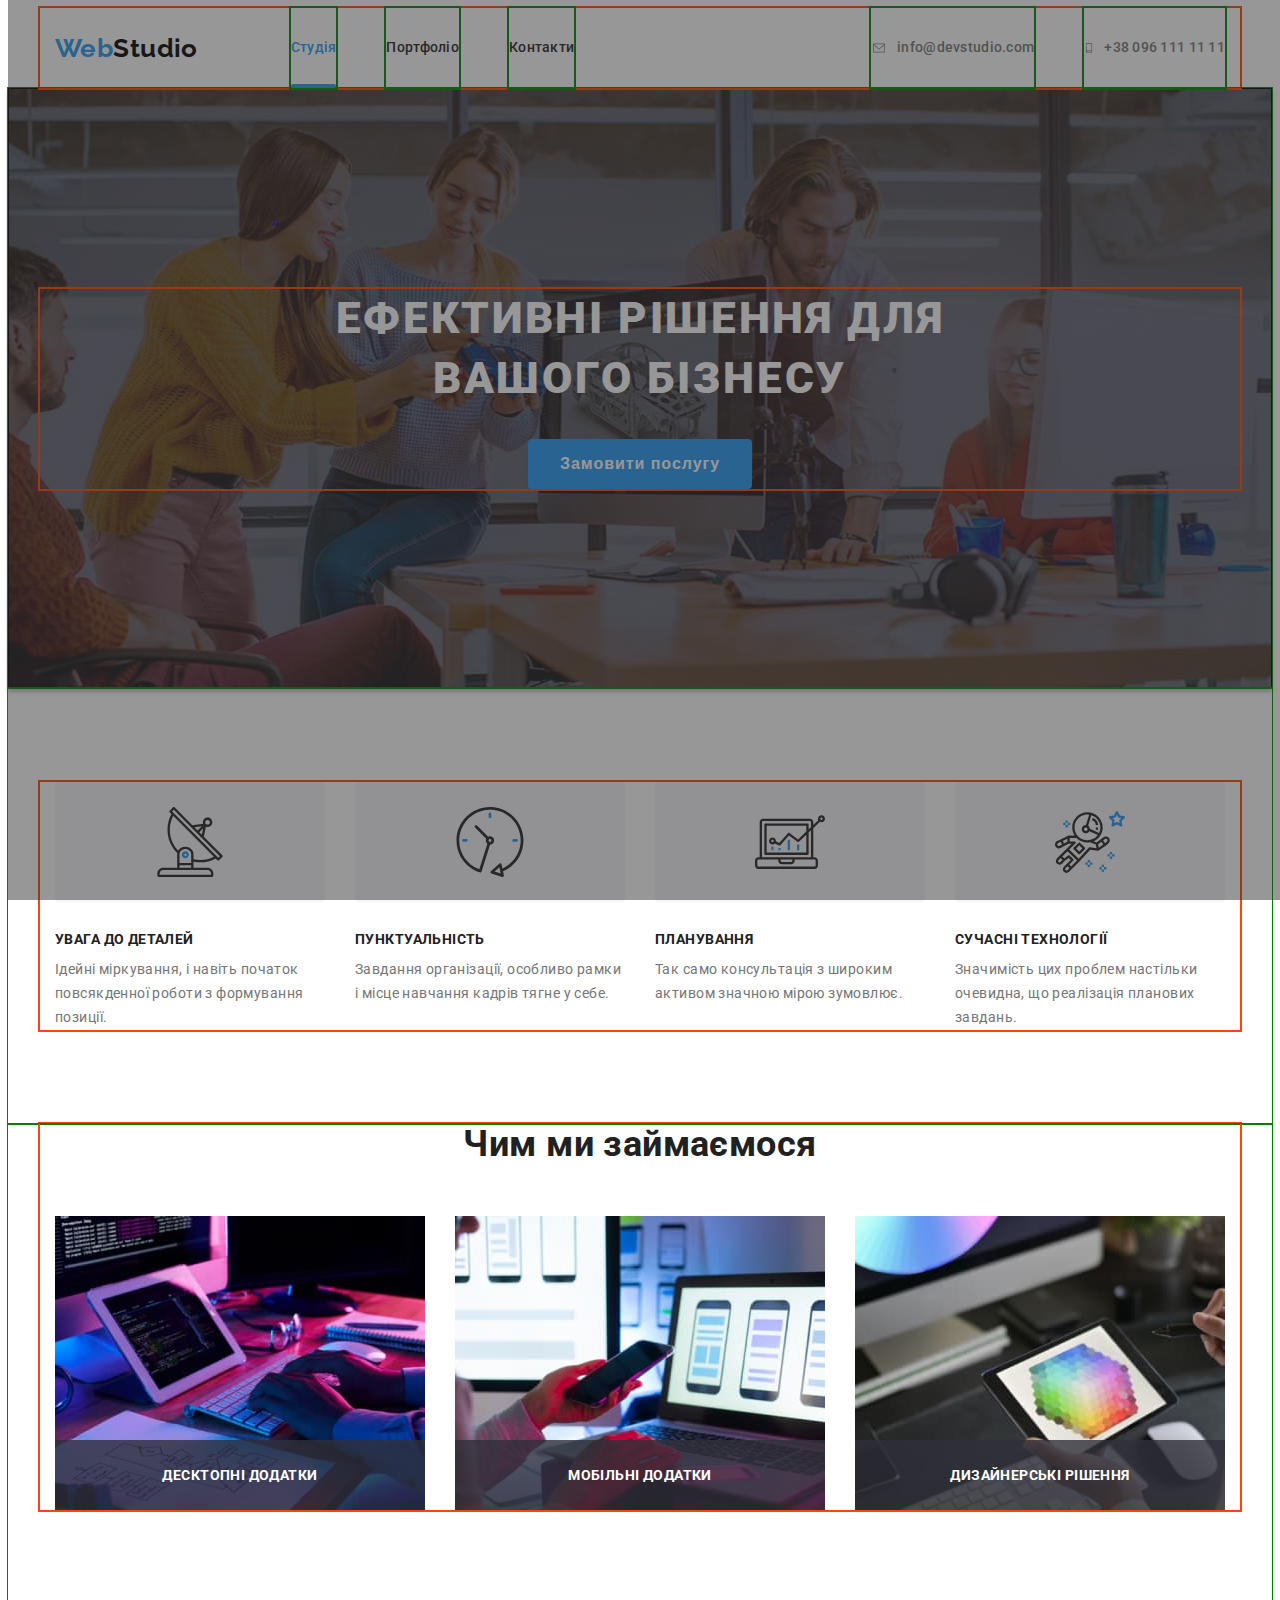
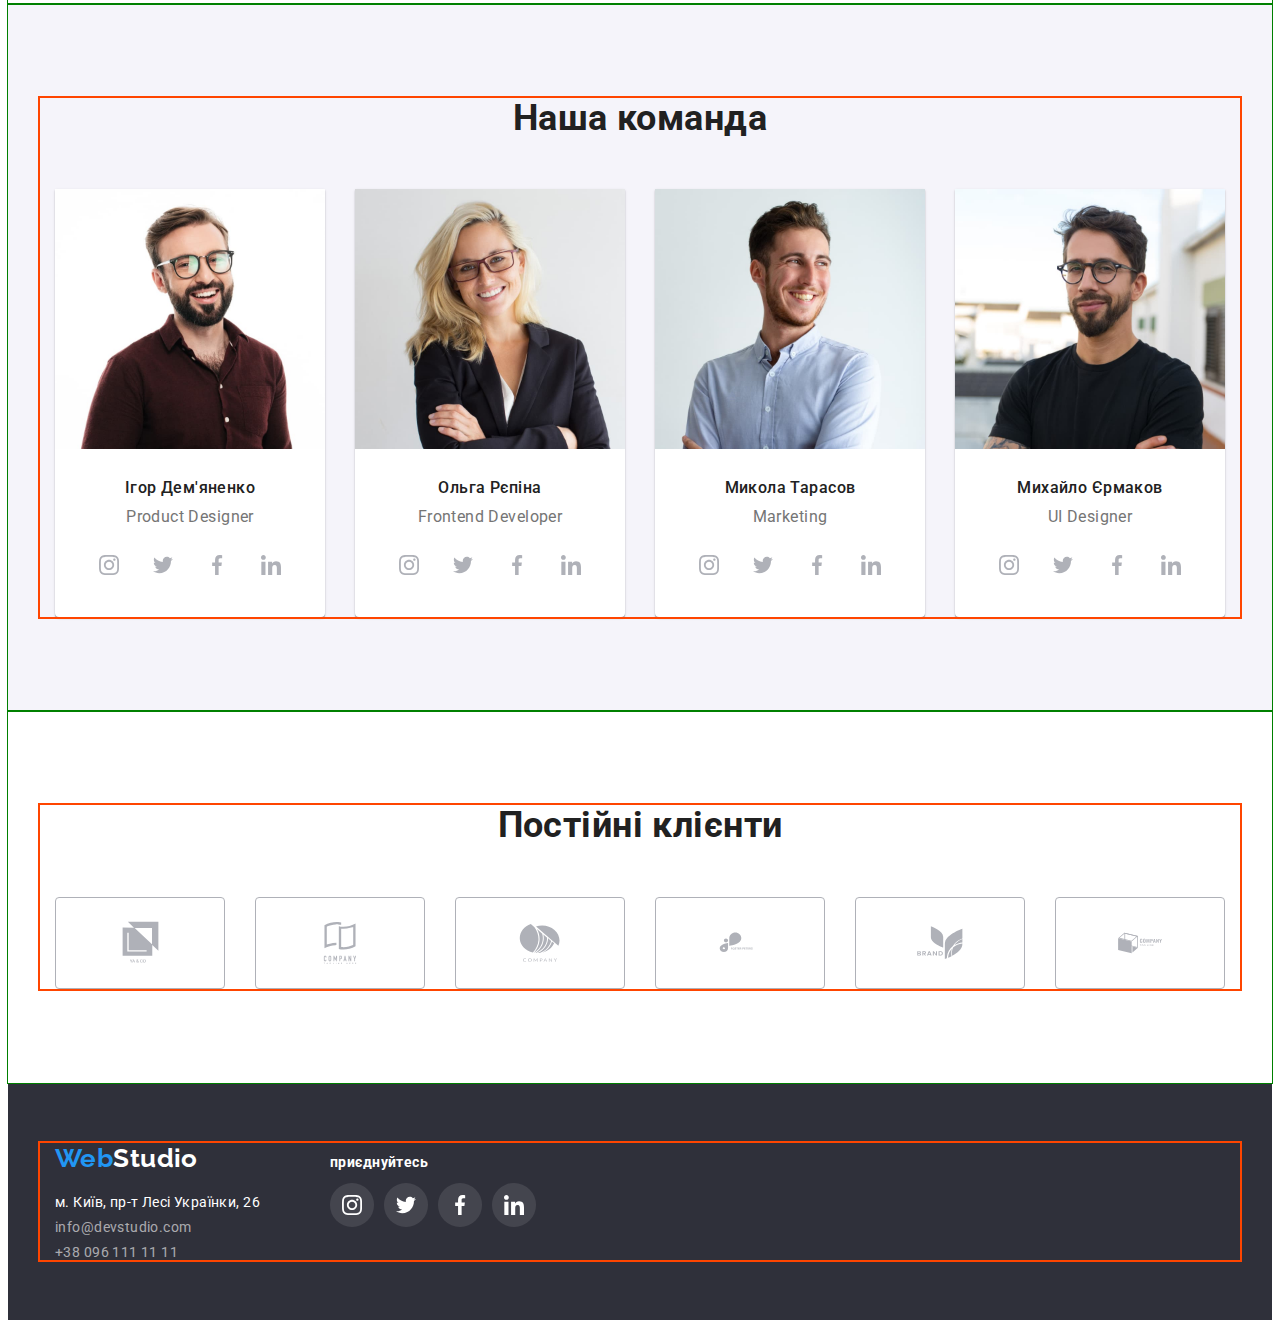
==== commit d53aa89e: "modalka" ====
--- a/index.html
+++ b/index.html
@@ -507,7 +507,7 @@
                 target="_blank"
                 rel="noopenet noreferrer nofollow"
               >
-                <svg class="foter-soc-icon" width="20px" heigh="20px">
+                <svg class="foter-soc-icon" width="20" height="20">
                   <use href="./images/sprite_orig.svg#icon-instagram"></use>
                 </svg>
               </a>
@@ -519,7 +519,7 @@
                 target="_blank"
                 rel="noopenet noreferrer nofollow"
               >
-                <svg class="foter-soc-icon" width="20px" heigh="20px">
+                <svg class="foter-soc-icon" width="20" height="20">
                   <use href="./images/sprite_orig.svg#icon-twitter"></use>
                 </svg>
               </a>
@@ -531,7 +531,7 @@
                 target="_blank"
                 rel="noopenet noreferrer nofollow"
               >
-                <svg class="foter-soc-icon" width="20px" heigh="20px">
+                <svg class="foter-soc-icon" width="20" height="20">
                   <use href="./images/sprite_orig.svg#icon-facebook"></use>
                 </svg>
               </a>
@@ -543,7 +543,7 @@
                 target="_blank"
                 rel="noopenet noreferrer nofollow"
               >
-                <svg class="foter-soc-icon" width="20px" heigh="20px">
+                <svg class="foter-soc-icon" width="20" height="20">
                   <use href="./images/sprite_orig.svg#icon-linkedin"></use>
                 </svg>
               </a>
@@ -552,5 +552,6 @@
         </div>
       </div>
     </footer>
+    <div class="backdrop"></div>
   </body>
 </html>
--- a/styles/style.css
+++ b/styles/style.css
@@ -272,6 +272,11 @@
   border: none;
 }
 
+.hero-button:hover,
+.hero-button:focus {
+  background-color: #188ce8;
+}
+
 /*------------- ADVANTAGE -------------*/
 
 .section-title {
@@ -347,6 +352,27 @@
 .action-list {
   display: flex;
   gap: 30px;
+}
+
+.action-img {
+  position: relative;
+}
+
+.action-text {
+  position: absolute;
+  bottom: 0;
+  display: flex;
+  align-items: center;
+  justify-content: center;
+
+  font-size: 14px;
+  text-transform: uppercase;
+
+  width: 100%;
+  height: 70px;
+
+  color: #ffffff;
+  background-color: rgba(47, 48, 58, 0.8);
 }
 
 /*------------- TEAM -------------*/
@@ -605,6 +631,31 @@
     1px 4px 6px rgba(0, 0, 0, 0.16);
 }
 
+.portfolio-cover-wrapper {
+  position: relative;
+  overflow: hidden;
+}
+
+.portfolio-cover-text {
+  position: absolute;
+  top: 0;
+  left: 0;
+  font-weight: 400;
+  font-size: 18px;
+  line-height: 1.55;
+  padding: 63px 24px 0px 24px;
+  color: var(--second-text-color);
+  background-color: rgba(33, 150, 243, 0.9);
+  width: 100%;
+  height: 100%;
+  transform: translateY(100%);
+  transition: transform 250ms linear;
+  overflow: auto;
+}
+.portfolio-item:hover .portfolio-cover-text {
+  transform: translateY(0%);
+}
+
 .portfolio-wraper {
   padding: 20px 24px;
 }
@@ -622,6 +673,11 @@
   color: var(--content-text-colot);
 }
 
-/* #2196f3 */
-
-/* fill="#afb1b8" style="fill: var(--color1, #afb1b8)" */
+.backdrop {
+  position: fixed;
+  top: 0;
+  width: 100%;
+  height: 100%;
+  background-color: #30303080;
+  transition: opacity 300ms linear, visibility 300ms linear;
+}
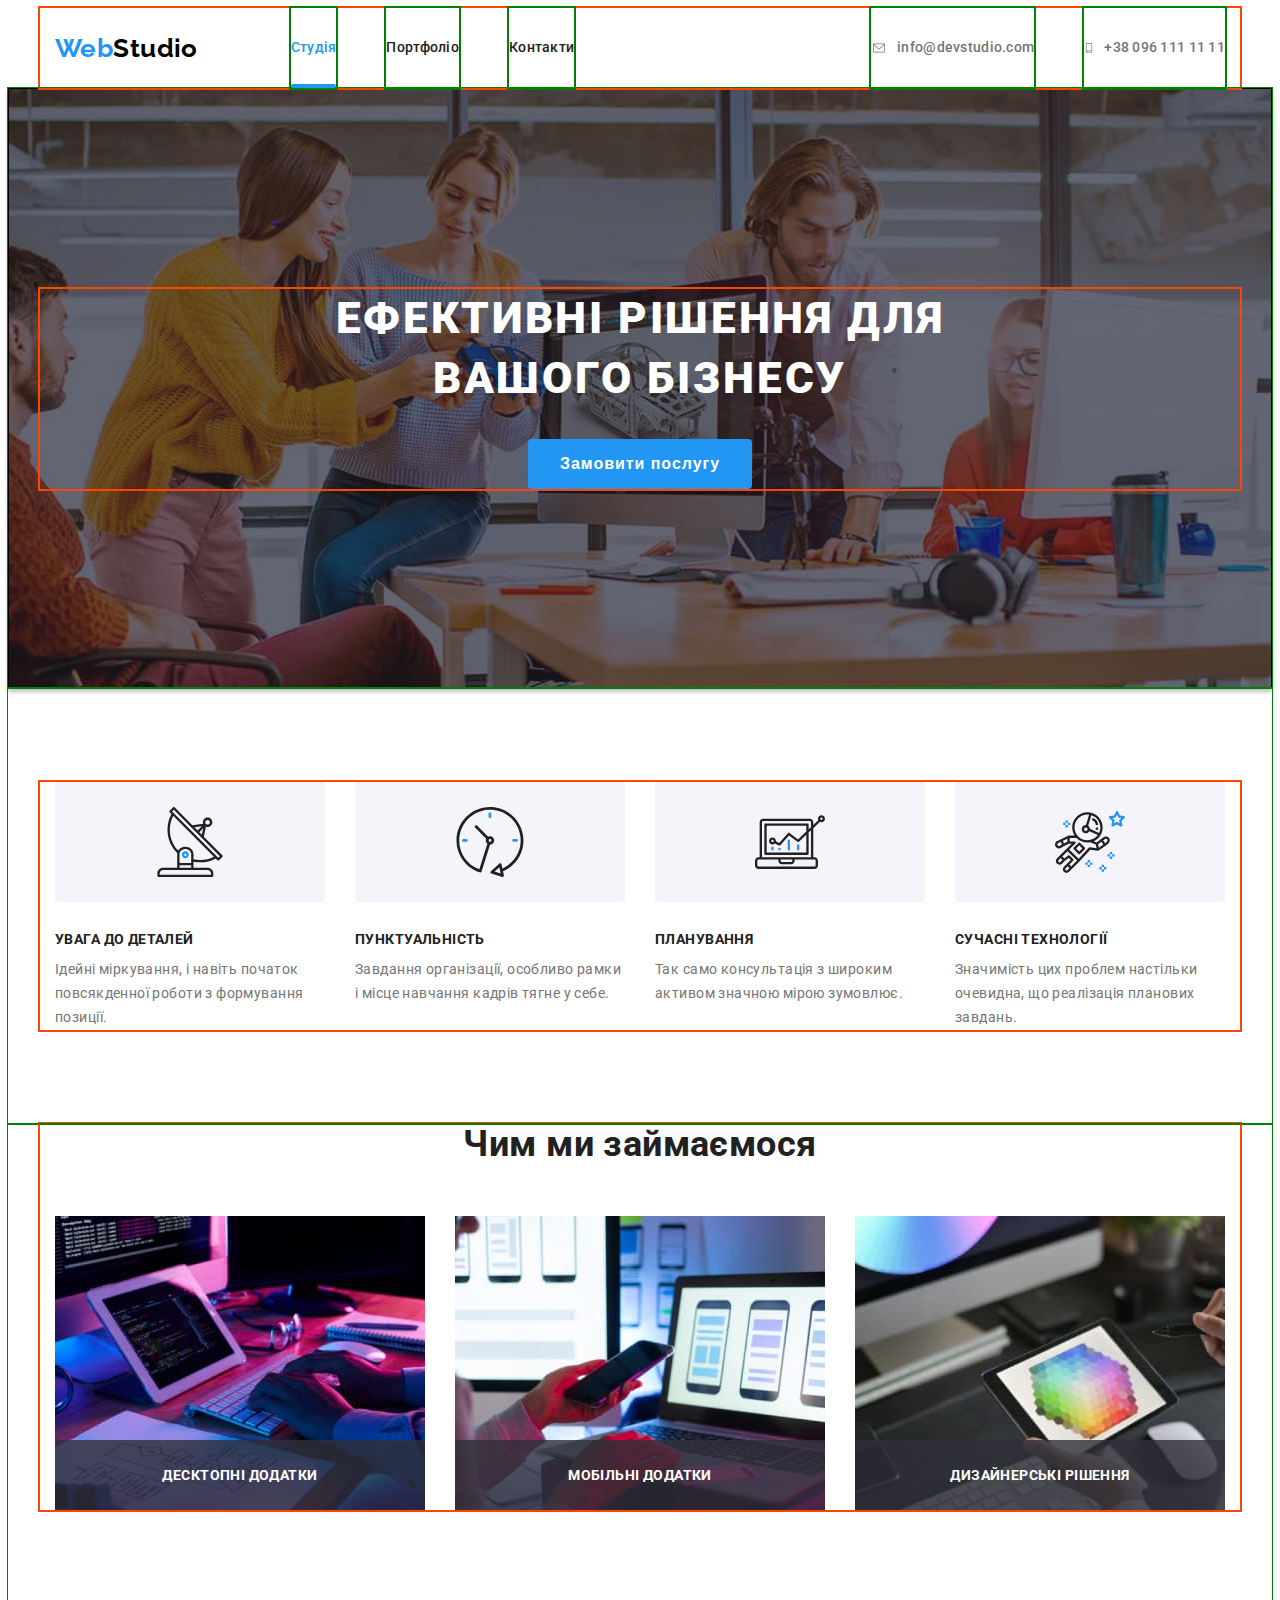
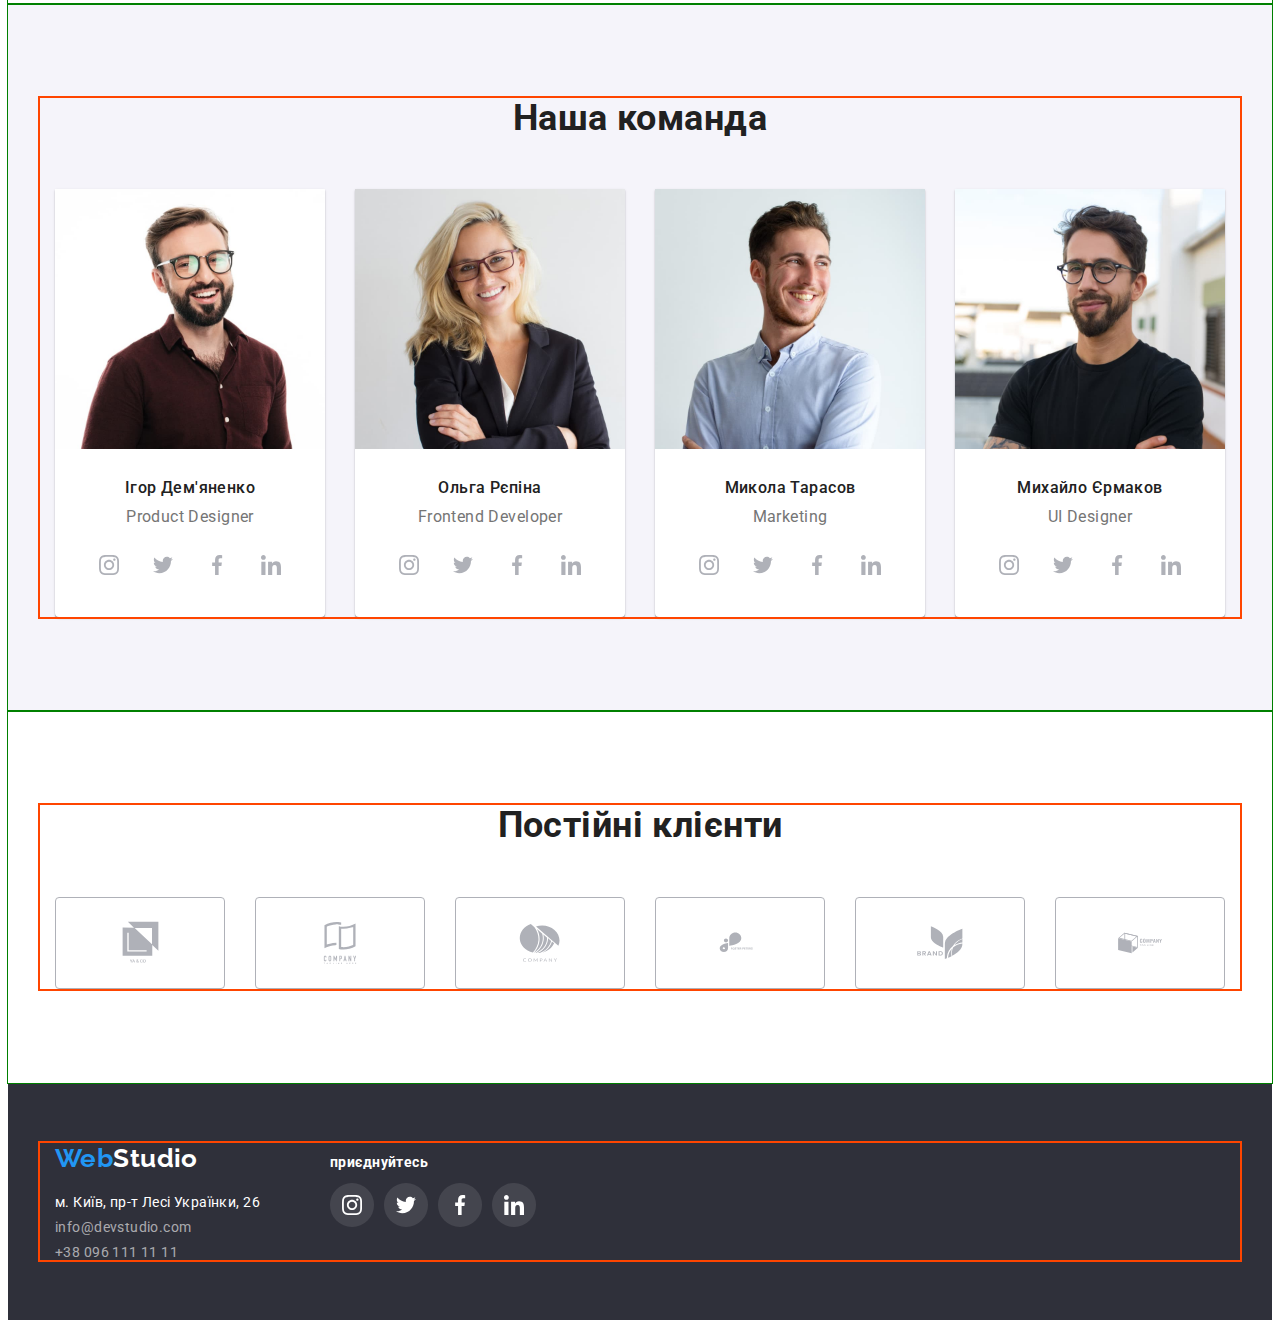
==== commit ea363b67: "icon close" ====
--- a/index.html
+++ b/index.html
@@ -80,7 +80,7 @@
       <section class="hero section">
         <div class="container">
           <h1 class="hero-title">Ефективні рішення для вашого бізнесу</h1>
-          <button class="hero-button" type="button">Замовити послугу</button>
+          <button class="hero-button" type="button" data-modal-open>Замовити послугу</button>
         </div>
       </section>
 
@@ -147,7 +147,6 @@
             <li class="action-img item">
               <img src="./images/img1.jpg" alt="Посилвння на курс №1" width="370" />
               <h3 class="action-text">Десктопні додатки</h3>
-
             </li>
             <li class="action-img item">
               <img src="./images/img2.jpg" alt="Посилвння на курс №2" width="370" />
@@ -552,6 +551,15 @@
         </div>
       </div>
     </footer>
-    <div class="backdrop"></div>
+    <div class="backdrop is-hiden" data-modal>
+      <div class="modal">
+        <button type="button" class="modal-btn" data-modal-close>
+          <svg class="modal-close-icon" width="11" height="11">
+            <use href="./images/sprite_orig.svg#icon-close"></use>
+          </svg>
+        </button>
+      </div>
+    </div>
+    <script src="./js/modal.js"></script>
   </body>
 </html>
--- a/styles/style.css
+++ b/styles/style.css
@@ -679,5 +679,49 @@
   width: 100%;
   height: 100%;
   background-color: #30303080;
-  transition: opacity 300ms linear, visibility 300ms linear;
-}
+  transition: opacity 250ms linear, visibility 250ms linear;
+
+
+}
+
+.modal {
+  width: 528px;
+  height: 581px;
+  background-color: var(--main-backgraund-color);
+
+  box-shadow: 0px 1px 3px rgba(0, 0, 0, 0.12), 0px 1px 1px rgba(0, 0, 0, 0.14),
+    0px 2px 1px rgba(0, 0, 0, 0.2);
+  border-radius: 4px;
+  position: absolute;
+  top: 50%;
+  left: 50%;
+  transform: translate(-50%, -50%) scaley(1);
+  transition: transform 300ms linear;
+}
+
+
+.backdrop.is-hiden .modal {
+  transform: translate(-50%, -50%) scaley(0);
+}
+
+.modal-btn {
+  width: 30px;
+  height: 30px;
+  background-color: #ffffff;
+  border: 1px solid rgba(0, 0, 0, 0.1);
+  border-radius: 50%;
+  position: absolute;
+  top: 8px;
+  right: 8px;
+  display: flex;
+  align-items: center;
+  justify-content: center;
+  padding: 0px;
+  
+}
+
+.is-hiden {
+  opacity: 0;
+  visibility: hidden;
+  pointer-events: none;
+}